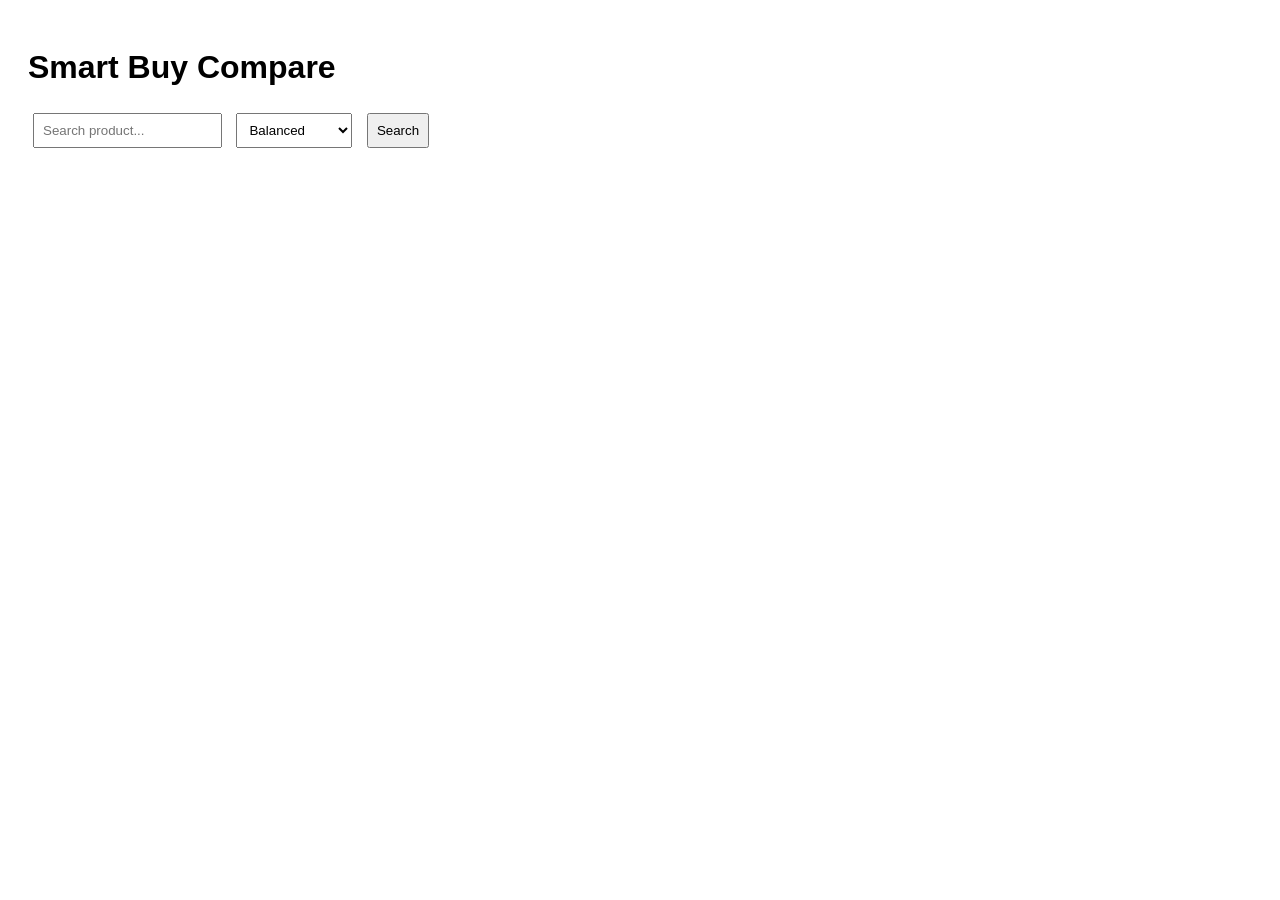
==== frontend/index.html @ 7ab686dd "Update README and finalize Smart Buy Compare project file structure" ====
<!DOCTYPE html>
<html>
<head>
    <meta charset="UTF-8">
    <title>Smart Buy Compare</title>
    <link rel="stylesheet" href="style.css">
</head>
<body>

    <h1>Smart Buy Compare</h1>

    <input type="text" id="searchInput" placeholder="Search product..." />

    <select id="prioritySelect">
        <option value="balanced">Balanced</option>
        <option value="fast">Fast Delivery</option>
        <option value="cheap">Cheapest</option>
    </select>

    <button onclick="searchProduct()">Search</button>

    <div id="results"></div>

    <script src="script.js"></script>
</body>
</html>
---- frontend/style.css ----
body {
    font-family: Arial, sans-serif;
    padding: 20px;
}

input, select, button {
    padding: 8px;
    margin: 5px;
}

li {
    margin-bottom: 8px;
}

a {
    margin-left: 10px;
    color: blue;
}
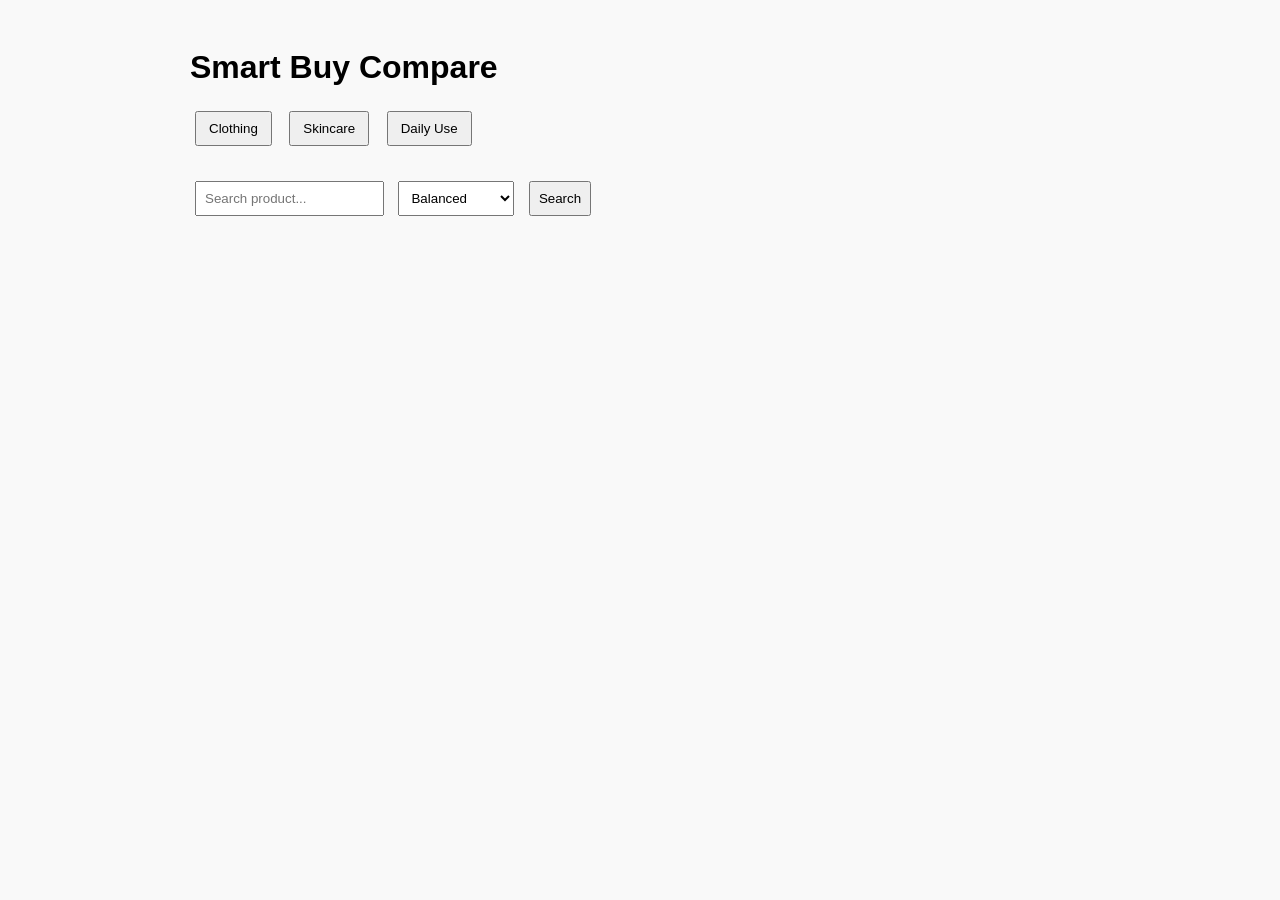
==== commit 9a8358be: "Enhance data realism, add last updated display, and fix UI duplication bug" ====
--- a/frontend/index.html
+++ b/frontend/index.html
@@ -6,21 +6,31 @@
     <link rel="stylesheet" href="style.css">
 </head>
 <body>
-
+  <div class="container">
     <h1>Smart Buy Compare</h1>
 
-    <input type="text" id="searchInput" placeholder="Search product..." />
+    <!-- Categories -->
+    <div id="categories">
+      <button data-category="clothing" onclick="browseCategory('clothing', this)">Clothing</button>
+      <button data-category="skincare" onclick="browseCategory('skincare', this)">Skincare</button>
+      <button data-category="daily use" onclick="browseCategory('daily use', this)">Daily Use</button>
+    </div>
 
-    <select id="prioritySelect">
+    <!-- Search -->
+    <div class="search-bar">
+      <input type="text" id="searchInput" placeholder="Search product..." />
+      <select id="prioritySelect">
         <option value="balanced">Balanced</option>
         <option value="fast">Fast Delivery</option>
         <option value="cheap">Cheapest</option>
-    </select>
-
-    <button onclick="searchProduct()">Search</button>
+      </select>
+      <button onclick="searchProduct()">Search</button>
+    </div>
 
     <div id="results"></div>
+  </div>
 
-    <script src="script.js"></script>
+  <script src="script.js"></script>
 </body>
+
 </html>
--- a/frontend/style.css
+++ b/frontend/style.css
@@ -1,11 +1,21 @@
 body {
-    font-family: Arial, sans-serif;
-    padding: 20px;
+  font-family: Arial, sans-serif;
+  background-color: #f9f9f9;
+}
+
+.container {
+  max-width: 900px;
+  margin: auto;
+  padding: 20px;
 }
 
 input, select, button {
     padding: 8px;
     margin: 5px;
+}
+
+h1 {
+  margin-bottom: 20px;
 }
 
 li {
@@ -16,3 +26,59 @@
     margin-left: 10px;
     color: blue;
 }
+
+/* Phase 2: Category browsing UI */
+
+#categories {
+  margin-bottom: 25px;
+}
+
+#categories button {
+  padding: 8px 12px;
+  margin-right: 8px;
+  cursor: pointer;
+}
+
+#categories button:hover {
+  background-color: #e6e6e6;
+}
+
+#categories button.active-category {
+  background-color: #007bff;
+  color: white;
+  border-color: #007bff;
+}
+
+#categories button.active-category:hover {
+  background-color: #0056b3;
+}
+
+.search-bar {
+  margin-bottom: 20px;
+}
+
+.search-bar input,
+.search-bar select,
+.search-bar button {
+  padding: 8px;
+  margin: 5px;
+}
+
+.product-section {
+  border-bottom: 1px solid #e0e0e0;
+  padding: 20px 0;
+}
+
+.product-card h3 {
+  margin-top: 0;
+}
+
+li {
+  list-style: none;
+  margin-bottom: 10px;
+}
+
+li {
+  list-style: none;
+  margin: 8px 0;
+}
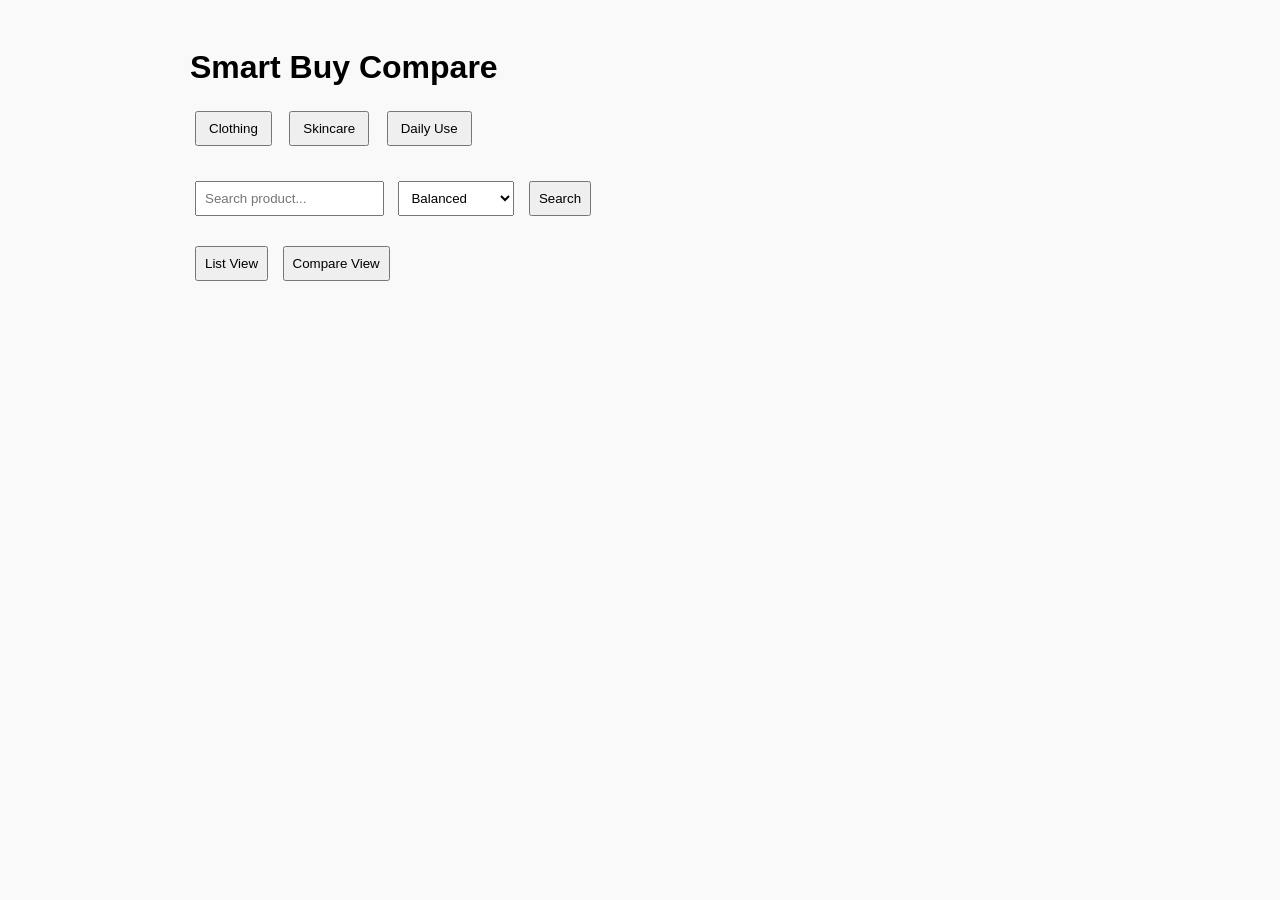
==== commit dbf55177: "Add comparison table view and Buy Now vs Wait decision system" ====
--- a/frontend/index.html
+++ b/frontend/index.html
@@ -26,6 +26,12 @@
       </select>
       <button onclick="searchProduct()">Search</button>
     </div>
+     
+    <div id="viewToggle" style="margin-bottom:15px;">
+        <button onclick="setViewMode('list')">List View</button>
+        <button onclick="setViewMode('compare')">Compare View</button>
+    </div>
+
 
     <div id="results"></div>
   </div>
--- a/frontend/style.css
+++ b/frontend/style.css
@@ -82,3 +82,11 @@
   list-style: none;
   margin: 8px 0;
 }
+
+table {
+  margin-top: 10px;
+}
+
+th {
+  background-color: #f0f0f0;
+}
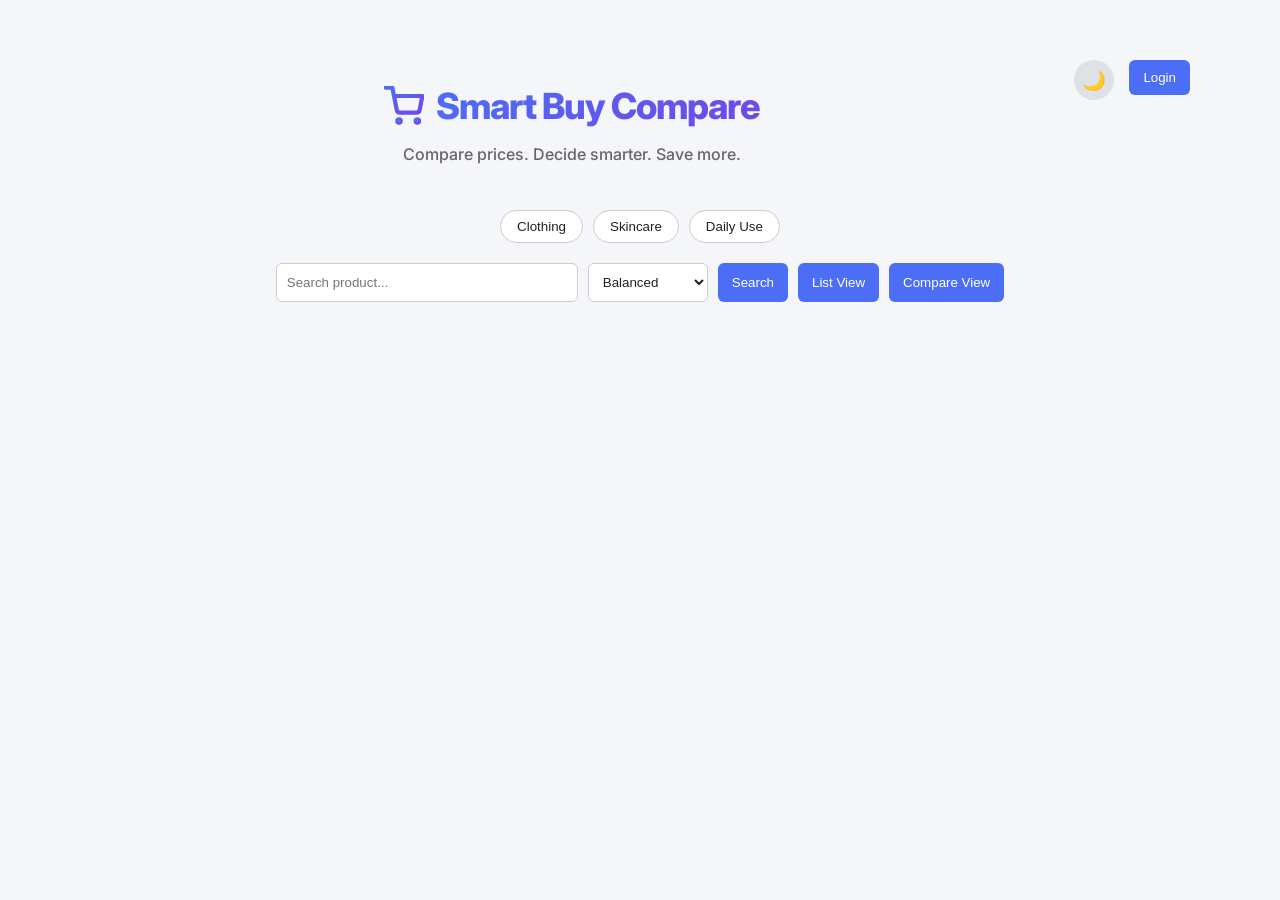
==== commit 93e06e2b: "Enhanced main UI with improved layout and styling" ====
--- a/frontend/index.html
+++ b/frontend/index.html
@@ -1,42 +1,149 @@
 <!DOCTYPE html>
-<html>
+<html lang="en">
 <head>
     <meta charset="UTF-8">
     <title>Smart Buy Compare</title>
+    <link rel="preconnect" href="https://fonts.googleapis.com">
+    <link rel="preconnect" href="https://fonts.gstatic.com" crossorigin>
+    <link href="https://fonts.googleapis.com/css2?family=Inter:wght@400;500;600;700;800&display=swap" rel="stylesheet">
     <link rel="stylesheet" href="style.css">
 </head>
 <body>
-  <div class="container">
-    <h1>Smart Buy Compare</h1>
 
-    <!-- Categories -->
-    <div id="categories">
-      <button data-category="clothing" onclick="browseCategory('clothing', this)">Clothing</button>
-      <button data-category="skincare" onclick="browseCategory('skincare', this)">Skincare</button>
-      <button data-category="daily use" onclick="browseCategory('daily use', this)">Daily Use</button>
+<div class="container">
+
+    
+    <!-- Header Section -->
+    
+    <div class="header">
+        <div class="header-title">
+            <h1 style="display: flex; align-items: center; justify-content: center; gap: 12px; margin-bottom: 5px; font-size: 36px;">
+                <svg width="40" height="40" viewBox="0 0 24 24" fill="none" stroke="url(#main-logo-gradient)" stroke-width="2.5" stroke-linecap="round" stroke-linejoin="round">
+                    <defs>
+                        <linearGradient id="main-logo-gradient" x1="0%" y1="0%" x2="100%" y2="100%">
+                            <stop offset="0%" stop-color="#4c6ef5" />
+                            <stop offset="100%" stop-color="#7048e8" />
+                        </linearGradient>
+                    </defs>
+                    <circle cx="9" cy="21" r="1"></circle><circle cx="20" cy="21" r="1"></circle><path d="M1 1h4l2.68 13.39a2 2 0 0 0 2 1.61h9.72a2 2 0 0 0 2-1.61L23 6H6"></path>
+                </svg>
+                <span style="background: linear-gradient(135deg, #4c6ef5, #7048e8); background-clip: text; -webkit-background-clip: text; -webkit-text-fill-color: transparent; font-weight: 800; letter-spacing: -1px;">Smart Buy Compare</span>
+            </h1>
+            <p>Compare prices. Decide smarter. Save more.</p>
+        </div>
+
+        <div style="display: flex; align-items: flex-start;">
+            <button class="view-button theme-toggle-btn" style="margin-right: 15px; border-radius: 50%; width: 40px; height: 40px; padding: 0; display: flex; align-items: center; justify-content: center; font-size: 1.2em;" title="Toggle Theme">🌙</button>
+            <div class="header-auth" id="authArea">
+                <button id="authButton" class="auth-button" type="button">Login</button>
+            </div>
+        </div>
     </div>
 
-    <!-- Search -->
-    <div class="search-bar">
-      <input type="text" id="searchInput" placeholder="Search product..." />
-      <select id="prioritySelect">
-        <option value="balanced">Balanced</option>
-        <option value="fast">Fast Delivery</option>
-        <option value="cheap">Cheapest</option>
-      </select>
-      <button onclick="searchProduct()">Search</button>
+    
+    <!-- Category Buttons -->
+    
+    <div id="categories" class="categories">
+        <button onclick="browseCategory('clothing', this)">Clothing</button>
+        <button onclick="browseCategory('skincare', this)">Skincare</button>
+        <button onclick="browseCategory('daily use', this)">Daily Use</button>
     </div>
-     
-    <div id="viewToggle" style="margin-bottom:15px;">
-        <button onclick="setViewMode('list')">List View</button>
-        <button onclick="setViewMode('compare')">Compare View</button>
+
+    
+    <!-- Search & Controls -->
+  
+    <div class="controls">
+
+        <input 
+            type="text" 
+            id="searchInput" 
+            placeholder="Search product..." 
+        />
+
+        <select id="prioritySelect">
+            <option value="balanced">Balanced</option>
+            <option value="fast">Fast Delivery</option>
+            <option value="cheap">Cheapest</option>
+        </select>
+
+        <button onclick="searchProduct()">Search</button>
+
+        <!-- View Toggle Buttons -->
+        <button id="listBtn" class="view-button active-view"
+                onclick="setViewMode('list', this)">List View</button>
+
+        <button id="compareBtn" class="view-button"
+                onclick="setViewMode('compare', this)">Compare View</button>
+
+    </div>
+
+    <!-- Loading Indicator -->
+    <div id="loading" style="display:none; text-align:center; margin:20px;">
+        <div id="loading" class="loader">
+    <div class="spinner"></div>
+        <p>Finding the best deals for you...</p>
+    </div>
     </div>
 
 
+    <!-- Results Section -->
+    
     <div id="results"></div>
-  </div>
 
-  <script src="script.js"></script>
+    <!-- Saved Products Section (only for logged-in users) -->
+    <div id="savedProductsSection" class="saved-products-section" style="display:none;">
+        <h2 class="saved-products-title">Saved Products</h2>
+        <div id="savedProductsList" class="saved-products-list"></div>
+        <p id="savedProductsEmpty" class="saved-products-empty">No saved products yet.</p>
+    </div>
+
+    <!-- Tracked Products Section (only for logged-in users) -->
+    <div id="trackedProductsSection" class="saved-products-section" style="display:none; margin-top: 20px;">
+        <h2 class="saved-products-title">Tracked Products</h2>
+        <div id="trackedProductsList" class="saved-products-list"></div>
+        <p id="trackedProductsEmpty" class="saved-products-empty">No tracked products yet.</p>
+    </div>
+
+    <!-- ================================
+         Login Modal (session-based)
+    ===================================-->
+    <div id="authModalOverlay" class="modal-overlay hidden" aria-hidden="true">
+        <div class="modal">
+            <button id="authModalCloseX" class="modal-close" type="button" aria-label="Close modal">×</button>
+
+            <h2 id="authModalTitle">Login</h2>
+
+            <div class="modal-field">
+                <label for="loginEmail">Email</label>
+                <input id="loginEmail" type="email" placeholder="you@example.com" autocomplete="email" />
+            </div>
+
+            <div class="modal-field">
+                <label for="loginName">Name</label>
+                <input id="loginName" type="text" placeholder="Your name" autocomplete="name" />
+            </div>
+
+            <div class="modal-actions">
+                <button id="loginSubmit" class="modal-primary" type="button">Login</button>
+                <button id="loginCloseBtn" class="modal-secondary" type="button">Close</button>
+            </div>
+
+            <div style="margin-top: 15px; text-align: center;">
+                <p style="margin-bottom: 10px; color: #666; font-size: 0.9em;">OR</p>
+                <button type="button" class="google-login-btn" onclick="window.location.href='/auth/google/login?next=' + encodeURIComponent(window.location.href)" style="width: 100%; padding: 10px; background: white; border: 1px solid #ccc; border-radius: 4px; cursor: pointer; display: flex; align-items: center; justify-content: center; font-weight: bold; color: #444;">
+                    <img src="https://developers.google.com/identity/images/g-logo.png" alt="Google Logo" style="width:18px; height:18px; margin-right:8px; vertical-align:middle;">
+                    Continue with Google
+                </button>
+            </div>
+
+            <p id="authError" class="modal-error" role="alert" style="display:none;"></p>
+        </div>
+    </div>
+
+</div>
+
+<script src="https://cdn.jsdelivr.net/npm/chart.js"></script>
+<script src="script.js"></script>
+
 </body>
-
-</html>
+</html>
--- a/frontend/style.css
+++ b/frontend/style.css
@@ -1,92 +1,640 @@
+:root {
+  --bg-color: #f4f6f9;
+  --text-color: #222;
+  --panel-bg: white;
+  --border-color: #eee;
+  --secondary-bg: #dee2e6;
+  --secondary-bg-hover: #ced4da;
+  --text-muted: #666;
+  --input-bg: white;
+  --input-border: #ccc;
+  
+  --base-font-weight: 500;
+  --base-letter-spacing: normal;
+  --card-shadow: 0 4px 10px rgba(0,0,0,0.05);
+  --image-filter: brightness(1);
+}
+
+body.dark {
+  --bg-color: #121212;
+  --text-color: #f1f1f1;
+  --panel-bg: #1e1e1e;
+  --border-color: #333;
+  --secondary-bg: #2d2d2d;
+  --secondary-bg-hover: #3d3d3d;
+  --text-muted: #aaa;
+  --input-bg: #2d2d2d;
+  --input-border: #444;
+  
+  --base-font-weight: 400;
+  --base-letter-spacing: 0.3px;
+  --card-shadow: 0 0 15px rgba(112, 72, 232, 0.15); /* Purple neon glow */
+  --image-filter: brightness(0.85); /* Prevent bloom */
+}
+
 body {
-  font-family: Arial, sans-serif;
-  background-color: #f9f9f9;
+  margin: 0;
+  font-family: 'Inter', 'Segoe UI', sans-serif;
+  background: var(--bg-color);
+  color: var(--text-color);
+  font-weight: var(--base-font-weight);
+  letter-spacing: var(--base-letter-spacing);
+  transition: background 0.3s, color 0.3s, font-weight 0.3s, letter-spacing 0.3s;
+}
+
+img {
+  filter: var(--image-filter);
+  transition: filter 0.3s;
 }
 
 .container {
-  max-width: 900px;
+  max-width: 1100px;
+  margin: 40px auto;
+  padding: 20px;
+}
+
+.header {
+  margin-bottom: 30px;
+  display: flex;
+  align-items: flex-start;
+  justify-content: space-between;
+  gap: 20px;
+}
+
+.header-title {
+  flex: 1;
+  text-align: center;
+}
+
+.header-auth {
+  display: flex;
+  align-items: flex-start;
+}
+
+.auth-greeting {
+  align-self: center;
+  font-weight: 600;
+  margin-right: 10px;
+  color: var(--text-color);
+}
+
+.auth-button {
+  padding: 10px 14px;
+  border-radius: 6px;
+  border: none;
+  cursor: pointer;
+  background: #4c6ef5;
+  color: white;
+  transition: 0.2s;
+  white-space: nowrap;
+}
+
+.auth-button:hover {
+  background: #364fc7;
+}
+
+.header h1 {
+  font-size: 36px;
+  margin-bottom: 5px;
+}
+
+.header p {
+  color: var(--text-muted);
+}
+
+.categories {
+  display: flex;
+  gap: 10px;
+  margin-bottom: 20px;
+  justify-content: center;
+}
+
+.categories button {
+  padding: 8px 16px;
+  border-radius: 20px;
+  border: 1px solid var(--input-border);
+  background: var(--input-bg);
+  color: var(--text-color);
+  cursor: pointer;
+  transition: 0.2s;
+}
+
+.categories button:hover {
+  background: var(--secondary-bg);
+}
+
+.active-category {
+  background: #4c6ef5 !important;
+  color: white !important;
+  border-color: #4c6ef5 !important;
+}
+
+.controls {
+  display: flex;
+  gap: 10px;
+  justify-content: center;
+  margin-bottom: 30px;
+}
+
+.controls input {
+  padding: 10px;
+  border-radius: 6px;
+  border: 1px solid var(--input-border);
+  background: var(--input-bg);
+  color: var(--text-color);
+  width: 280px;
+}
+
+.controls select {
+  padding: 10px;
+  border-radius: 6px;
+  border: 1px solid var(--input-border);
+  background: var(--input-bg);
+  color: var(--text-color);
+}
+
+.controls button {
+  padding: 10px 14px;
+  border-radius: 6px;
+  border: none;
+  cursor: pointer;
+  background: #4c6ef5;
+  color: white;
+  transition: 0.2s;
+}
+
+.controls button:hover {
+  background: #364fc7;
+}
+
+.product-section {
+  background: var(--panel-bg);
+  padding: 20px;
+  margin-bottom: 25px;
+  border-radius: 10px;
+  box-shadow: var(--card-shadow);
+}
+
+.product-header {
+  display: flex;
+  align-items: center;
+  justify-content: space-between;
+  gap: 12px;
+}
+
+.product-header h3 {
+  margin: 0;
+}
+
+/* View Toggle Buttons */
+.view-button {
+  padding: 10px 14px;
+  border-radius: 6px;
+  border: none;
+  cursor: pointer;
+  background: var(--secondary-bg);
+  color: var(--text-color);
+  transition: 0.2s ease;
+}
+
+.view-button:hover {
+  background: var(--secondary-bg-hover);
+}
+
+.active-view {
+  background: #4c6ef5 !important;
+  color: white !important;
+}
+
+.loader {
+  text-align: center;
+  margin: 20px;
+}
+
+.spinner {
+  width: 30px;
+  height: 30px;
+  border: 4px solid #ddd;
+  border-top: 4px solid #4c6ef5;
+  border-radius: 50%;
+  animation: spin 1s linear infinite;
   margin: auto;
+}
+
+@keyframes spin {
+  100% { transform: rotate(360deg); }
+}
+
+li {
+  transition: 0.2s ease;
+}
+
+li:hover {
+  transform: scale(1.01);
+}
+
+/* ================================
+   Login Modal
+==================================*/
+
+.modal-overlay {
+  position: fixed;
+  inset: 0;
+  background: rgba(0, 0, 0, 0.55);
+  display: flex;
+  align-items: center;
+  justify-content: center;
+  z-index: 9999;
+}
+
+.modal-overlay.hidden {
+  display: none;
+}
+
+.modal {
+  background: #1b1b1b;
+  color: #fff;
+  width: 380px;
+  max-width: 90vw;
+  padding: 18px 18px 16px;
+  border-radius: 12px;
+  box-shadow: 0 10px 35px rgba(0, 0, 0, 0.45);
+  position: relative;
+}
+
+.modal-close {
+  position: absolute;
+  top: 10px;
+  right: 12px;
+  border: none;
+  background: transparent;
+  color: #fff;
+  font-size: 24px;
+  cursor: pointer;
+}
+
+.modal h2 {
+  margin: 0 0 14px;
+  text-align: center;
+  font-size: 20px;
+}
+
+.modal-field {
+  display: flex;
+  flex-direction: column;
+  gap: 6px;
+  margin: 10px 0;
+}
+
+.modal-field label {
+  font-size: 14px;
+  color: #d0d0d0;
+}
+
+.modal-field input {
+  padding: 10px 12px;
+  border-radius: 8px;
+  border: 1px solid #3a3a3a;
+  background: #111;
+  color: #fff;
+  outline: none;
+}
+
+.modal-actions {
+  display: flex;
+  gap: 10px;
+  margin-top: 16px;
+}
+
+.modal-primary {
+  flex: 1;
+  padding: 10px 12px;
+  border-radius: 8px;
+  border: none;
+  background: #4c6ef5;
+  color: white;
+  cursor: pointer;
+}
+
+.modal-secondary {
+  flex: 1;
+  padding: 10px 12px;
+  border-radius: 8px;
+  border: none;
+  background: #2f2f2f;
+  color: white;
+  cursor: pointer;
+}
+
+.modal-primary:hover {
+  background: #364fc7;
+}
+
+.modal-secondary:hover {
+  background: #3a3a3a;
+}
+
+.modal-error {
+  margin-top: 10px;
+  color: #ff6b6b;
+  font-size: 13px;
+  text-align: center;
+}
+
+/* ================================
+   Saved Products UI
+==================================*/
+
+.saved-products-section {
+  margin-top: 20px;
+  background: var(--panel-bg);
+  padding: 18px;
+  border-radius: 10px;
+  box-shadow: var(--card-shadow);
+}
+
+.saved-products-title {
+  margin: 0 0 12px;
+  font-size: 20px;
+}
+
+.saved-products-list {
+  display: flex;
+  flex-direction: column;
+  gap: 10px;
+}
+
+.saved-products-empty {
+  margin: 0;
+  color: var(--text-muted);
+  font-size: 14px;
+}
+
+.saved-product-item {
+  display: flex;
+  align-items: center;
+  justify-content: space-between;
+  gap: 12px;
+  padding: 10px 12px;
+  border: 1px solid var(--border-color);
+  border-radius: 8px;
+}
+
+.saved-product-meta {
+  display: flex;
+  flex-direction: column;
+  gap: 2px;
+}
+
+.saved-product-name {
+  font-weight: 600;
+}
+
+.saved-product-brand {
+  color: var(--text-muted);
+  font-size: 13px;
+}
+
+.remove-saved-btn {
+  padding: 8px 12px;
+  border-radius: 8px;
+  border: none;
+  cursor: pointer;
+  background: #fa5252;
+  color: #fff;
+}
+
+.remove-saved-btn:disabled {
+  opacity: 0.7;
+  cursor: not-allowed;
+}
+
+.save-product-btn,
+.track-product-btn,
+.history-btn {
+  padding: 8px 12px;
+  border-radius: 8px;
+  border: 1px solid var(--input-border);
+  cursor: pointer;
+  background: var(--input-bg);
+  color: var(--text-color);
+  transition: 0.2s ease;
+}
+
+.save-product-btn:hover,
+.track-product-btn:hover,
+.history-btn:hover {
+  background: var(--secondary-bg);
+}
+
+.save-product-btn.saved {
+  background: #40c057;
+  color: #fff;
+  border-color: #40c057;
+}
+
+.track-product-btn.tracked {
+  background: #4c6ef5;
+  color: #fff;
+  border-color: #4c6ef5;
+}
+
+.save-product-btn:disabled {
+  opacity: 0.7;
+  cursor: not-allowed;
+}
+
+/* ================================
+   Skeletons & Animations
+==================================*/
+.skeleton-card {
+  background: var(--panel-bg);
   padding: 20px;
-}
-
-input, select, button {
-    padding: 8px;
-    margin: 5px;
-}
-
-h1 {
-  margin-bottom: 20px;
-}
-
-li {
-    margin-bottom: 8px;
-}
-
-a {
-    margin-left: 10px;
-    color: blue;
-}
-
-/* Phase 2: Category browsing UI */
-
-#categories {
   margin-bottom: 25px;
-}
-
-#categories button {
-  padding: 8px 12px;
-  margin-right: 8px;
-  cursor: pointer;
-}
-
-#categories button:hover {
-  background-color: #e6e6e6;
-}
-
-#categories button.active-category {
-  background-color: #007bff;
+  border-radius: 10px;
+  box-shadow: var(--card-shadow);
+  border: 1px solid var(--border-color);
+}
+.skeleton-text {
+  height: 20px;
+  background: var(--secondary-bg);
+  border-radius: 4px;
+  margin-bottom: 15px;
+  animation: pulse 1.5s infinite ease-in-out;
+}
+.skeleton-title { width: 50%; height: 28px; }
+.skeleton-line1 { width: 80%; }
+.skeleton-line2 { width: 60%; }
+.skeleton-line3 { width: 40%; }
+@keyframes pulse {
+  0% { opacity: 1; }
+  50% { opacity: 0.5; }
+  100% { opacity: 1; }
+}
+
+.product-section {
+  animation: slideUpFade 0.5s ease-out forwards;
+}
+@keyframes slideUpFade {
+  from {
+    opacity: 0;
+    transform: translateY(20px);
+  }
+  to {
+    opacity: 1;
+    transform: translateY(0);
+  }
+}
+
+/* ================================
+   Toast Notifications
+==================================*/
+#toast-container {
+  position: fixed;
+  bottom: 20px;
+  right: 20px;
+  display: flex;
+  flex-direction: column;
+  gap: 10px;
+  z-index: 10000;
+}
+.toast {
+  padding: 15px 20px;
+  border-radius: 8px;
   color: white;
-  border-color: #007bff;
-}
-
-#categories button.active-category:hover {
-  background-color: #0056b3;
-}
-
-.search-bar {
-  margin-bottom: 20px;
-}
-
-.search-bar input,
-.search-bar select,
-.search-bar button {
-  padding: 8px;
-  margin: 5px;
-}
-
-.product-section {
-  border-bottom: 1px solid #e0e0e0;
-  padding: 20px 0;
-}
-
-.product-card h3 {
-  margin-top: 0;
-}
-
-li {
-  list-style: none;
-  margin-bottom: 10px;
-}
-
-li {
-  list-style: none;
-  margin: 8px 0;
-}
-
-table {
-  margin-top: 10px;
-}
-
-th {
-  background-color: #f0f0f0;
-}
+  min-width: 250px;
+  box-shadow: 0 4px 12px rgba(0,0,0,0.15);
+  font-weight: 500;
+  animation: slideInRight 0.3s ease-out forwards, fadeOut 0.3s ease-in forwards 3s;
+}
+.toast.success { background: #2e7d32; }
+.toast.error { background: #d32f2f; }
+.toast.info { background: #1976d2; }
+@keyframes slideInRight {
+  from { transform: translateX(100%); opacity: 0; }
+  to { transform: translateX(0); opacity: 1; }
+}
+@keyframes fadeOut {
+  from { opacity: 1; }
+  to { opacity: 0; }
+}
+
+/* ================================
+   Compare Table UI
+==================================*/
+.compare-table {
+  width: 100%;
+  margin-top: 15px;
+  border-collapse: collapse;
+  text-align: left;
+  background: var(--input-bg);
+  border-radius: 8px;
+  overflow: hidden;
+  box-shadow: 0 2px 8px rgba(0,0,0,0.05);
+}
+
+.compare-table th, .compare-table td {
+  padding: 14px 15px;
+  border-bottom: 1px solid var(--border-color);
+}
+
+.compare-table th {
+  background: var(--secondary-bg);
+  color: var(--text-color);
+  font-weight: 600;
+  text-transform: uppercase;
+  font-size: 13px;
+  letter-spacing: 0.5px;
+}
+
+.compare-table tr:last-child td {
+  border-bottom: none;
+}
+
+.compare-table tr:hover {
+  background: var(--secondary-bg);
+  transition: 0.2s ease;
+}
+
+.compare-table tr.best-offer {
+  background: rgba(251, 192, 45, 0.08);
+  border-left: 5px solid #fbc02d;
+}
+
+body.dark .compare-table tr.best-offer {
+  background: rgba(251, 192, 45, 0.15); /* Slightly brighter glow in dark mode */
+}
+
+.compare-table a.buy-link {
+  display: inline-block;
+  padding: 8px 14px;
+  background: #4c6ef5;
+  color: #fff;
+  border-radius: 6px;
+  text-decoration: none;
+  font-weight: bold;
+  font-size: 13px;
+  transition: background 0.2s, transform 0.1s;
+}
+
+.compare-table a.buy-link:hover {
+  background: #364fc7;
+  transform: translateY(-1px);
+}
+
+.price-text {
+  font-size: 1.15em;
+  font-weight: bold;
+  color: #2e7d32;
+}
+body.dark .price-text {
+  color: #4caf50;
+}
+
+.muted-text {
+  color: var(--text-muted);
+}
+
+/* ================================
+   Product Details Page Additions
+==================================*/
+.product-details-container {
+  animation: fadeIn 0.4s ease-out;
+}
+
+.product-link {
+  transition: color 0.2s, text-shadow 0.2s;
+  cursor: pointer;
+}
+
+.product-link:hover {
+  color: #4c6ef5 !important;
+  text-shadow: 0 0 12px rgba(76, 110, 245, 0.5);
+  text-decoration: underline !important;
+}
+
+.huge-price {
+  font-family: 'Outfit', sans-serif;
+  letter-spacing: -2px;
+}
+
+.back-link-btn {
+  display: inline-flex;
+  align-items: center;
+  background: rgba(255, 255, 255, 0.05);
+  color: var(--text-color);
+  border: 1px solid var(--border-color);
+  padding: 10px 16px;
+  border-radius: 8px;
+  font-size: 14px;
+  font-weight: 600;
+  cursor: pointer;
+  transition: all 0.2s ease;
+  margin-bottom: 25px;
+}
+.back-link-btn:hover {
+  background: rgba(76, 110, 245, 0.1);
+  color: #4c6ef5;
+  border-color: #4c6ef5;
+  transform: translateX(-3px);
+}
